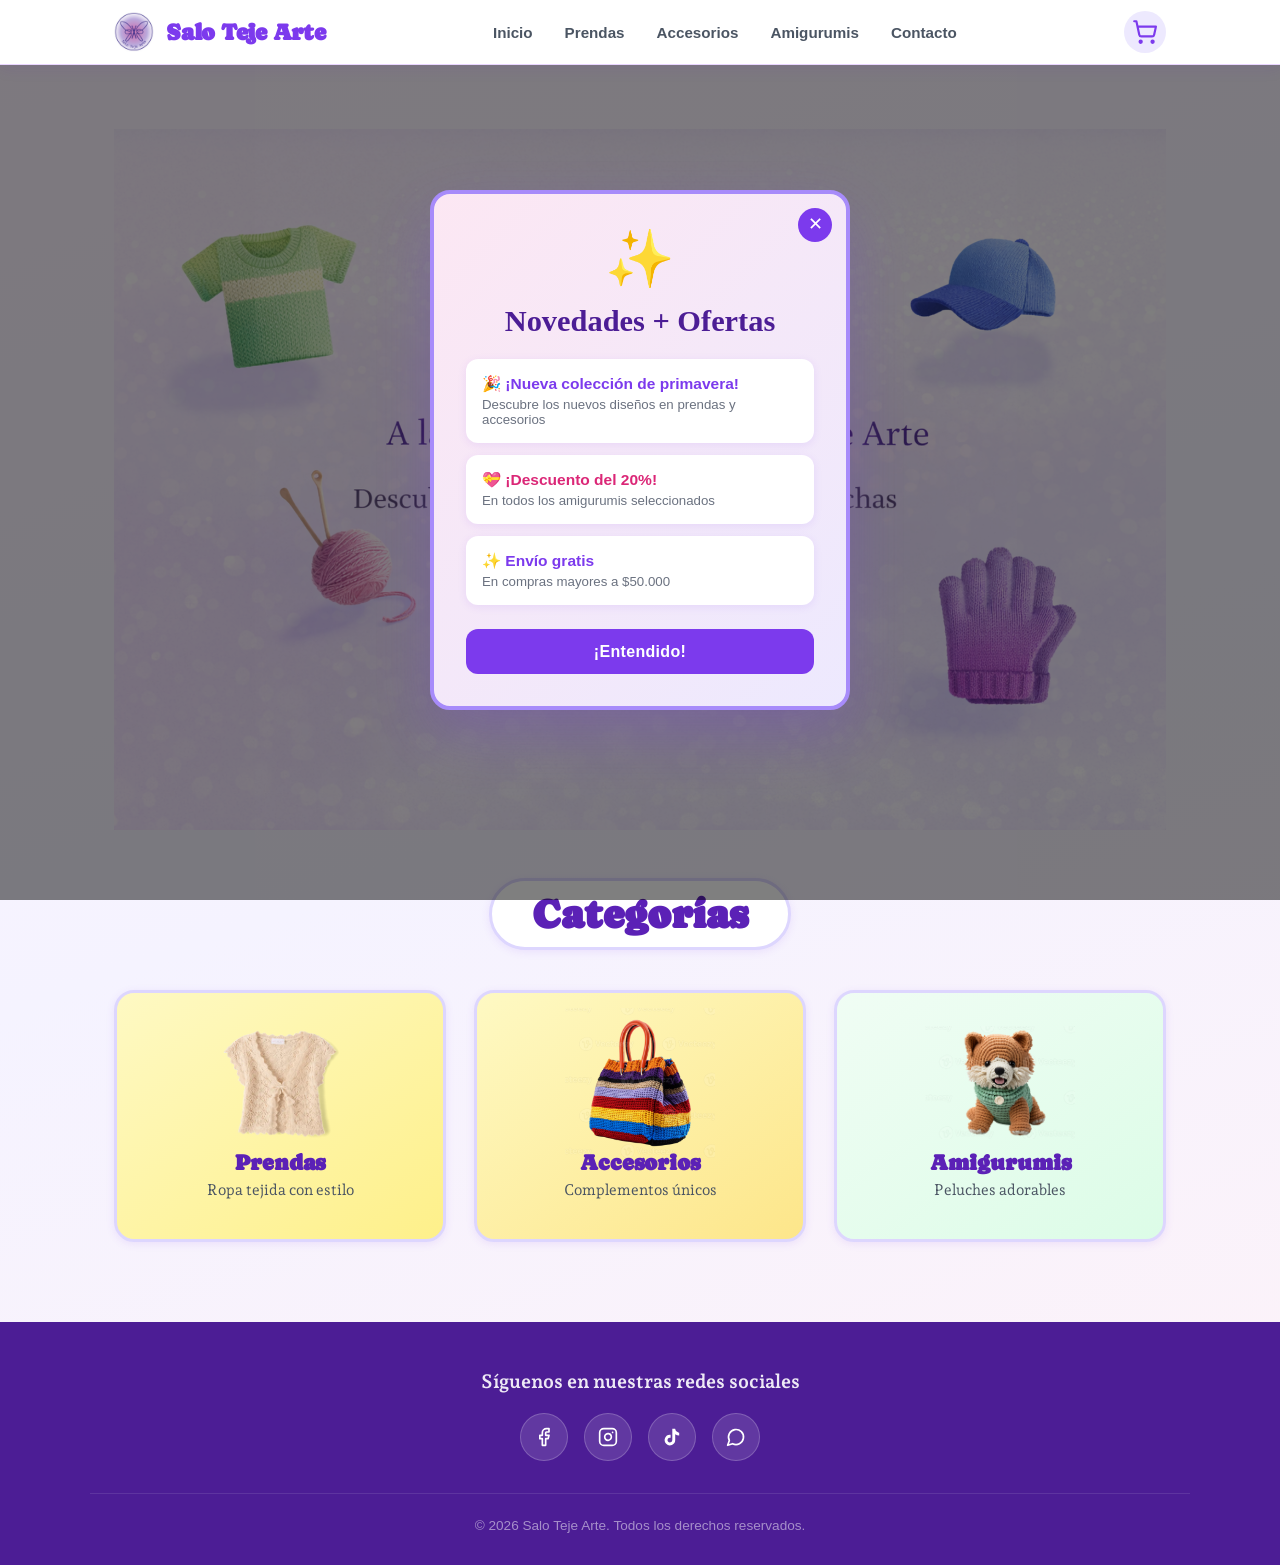
==== index/index.html @ b2840f21 "Add files via upload" ====
<!DOCTYPE html>
<html lang="es">
<head>
  <meta charset="UTF-8" />
  <meta name="viewport" content="width=device-width, initial-scale=1.0" />
  <title>Salo Teje Arte</title>
<link rel="preconnect" href="https://fonts.googleapis.com">
<link rel="preconnect" href="https://fonts.gstatic.com" crossorigin>
<link href="https://fonts.googleapis.com/css2?family=Andada+Pro:ital,wght@0,400..840;1,400..840&family=Caprasimo&display=swap" rel="stylesheet">
  <link rel="stylesheet" href="styles.css" />
  <link rel="icon" type="image/x-icon" href="favicon.ico">
  <link rel="icon" type="image/png" sizes="32x32" href="favicon-32x32.png">
  <link rel="apple-touch-icon" sizes="180x180" href="apple-touch-icon.png">
  <link rel="manifest" href="site.webmanifest">
  <meta name="theme-color" content="#e8541a">
  </style>
</head>
<body>
   <!-- Popup -->
  <div class="overlay" id="overlay">
    <div class="modal" role="dialog" aria-modal="true" aria-labelledby="modalTitle">

      <button class="close-btn" id="closeBtn" aria-label="Cerrar">✕</button>

      <div class="modal-body">
        <span class="sparkle-icon">✨</span>
        <h3 class="modal-title" id="modalTitle">Novedades + Ofertas</h3>

        <div class="cards">
          <div class="card">
            <p class="card-title purple">🎉 ¡Nueva colección de primavera!</p>
            <p class="card-desc">Descubre los nuevos diseños en prendas y accesorios</p>
          </div>
          <div class="card">
            <p class="card-title pink">💝 ¡Descuento del 20%!</p>
            <p class="card-desc">En todos los amigurumis seleccionados</p>
          </div>
          <div class="card">
            <p class="card-title purple">✨ Envío gratis</p>
            <p class="card-desc">En compras mayores a $50.000</p>
          </div>
        </div>

        <button class="cta-btn" id="ctaBtn">¡Entendido!</button>
      </div>
    </div>
  </div>

  <script>
    document.addEventListener('DOMContentLoaded', () => {
  const overlay  = document.getElementById('overlay');
  const closeBtn = document.getElementById('closeBtn');
  const ctaBtn   = document.getElementById('ctaBtn');

  function openPopup()  { overlay.classList.add('active'); }
  function closePopup() { overlay.classList.remove('active'); }

  closeBtn.addEventListener('click', closePopup);
  ctaBtn.addEventListener('click', closePopup);

  overlay.addEventListener('click', (e) => {
    if (e.target === overlay) closePopup();
  });

  document.addEventListener('keydown', (e) => {
    if (e.key === 'Escape') closePopup();
  });

  setTimeout(openPopup, 400);
});
  </script>

  <!-- ═══ HEADER ═══ -->
  <header>
    <div class="header-inner">
      <a href="#" class="logo">
        <div class="logo">
       
                <img src="images/logo.png" alt="Logo" class="logo-img">
          </svg>
        </div>
        <span class="logo-name">Salo Teje Arte</span>
      </a>

      <nav id="main-nav">
        <a href="index.html">Inicio</a>
        <a href="prendas.html">Prendas</a>
        <a href="accesorios.html">Accesorios</a>
        <a href="amigurumis.html">Amigurumis</a>
        <a href="contacto.html">Contacto</a>
      </nav>

      <div style="display:flex;align-items:center;gap:.75rem;">
        <button class="btn-cart" title="Carrito">
          <svg width="20" height="20" viewBox="0 0 24 24" fill="none" stroke="currentColor" stroke-width="2" stroke-linecap="round" stroke-linejoin="round">
            <circle cx="8" cy="21" r="1"/><circle cx="19" cy="21" r="1"/>
            <path d="M2.05 2.05h2l2.66 12.42a2 2 0 0 0 2 1.58h9.78a2 2 0 0 0 1.95-1.57l1.65-7.43H5.12"/>
          </svg>
        </button>
        <button class="hamburger" onclick="toggleMenu()" aria-label="Menú">
          <span></span><span></span><span></span>
        </button>
      </div>
    </div>
  </header>

  <!-- ═══ HERO ═══ -->
  <main>
<section class="hero">
  <img src="images/banner1.png" alt="Bienvenidos Salo Teje Arte" class="hero-img">
</section>

    <!-- ═══ CATEGORÍAS ═══ -->
    <section class="section-cats" id="categorias">
      <div class="section-title">
        <h2>Categorías</h2>
      </div>
      <div class="cats-grid">
        <a href="#" class="cat-card">
          <div class="cat-icon">
            <img src="images/blusa.png" alt="Camisas" class="cat-image">
          </div>
          <h3>Prendas</h3>
          <p>Ropa tejida con estilo</p>
        </a>
        <a href="#" class="cat-card">
          <div class="cat-icon">
            <img src="images/bolso.png" alt="Bolsos" class="cat-image">
          </div>
          <h3>Accesorios</h3>
          <p>Complementos únicos</p>
        </a>
        <a href="#" class="cat-card">
          <div class="cat-icon">
            <img src="images/amigurumi.png" alt="Amigurumis" class="cat-image">
          </div>
          <h3>Amigurumis</h3>
          <p>Peluches adorables</p>
        </a>
      </div>
    </section>

  
  </main>
  

  <!-- ═══ FOOTER ═══ -->
  <footer id="contacto">
    <div class="footer-inner">
      <h3>Síguenos en nuestras redes sociales</h3>
      <div class="social-links">
        <!-- Facebook -->
        <a href="https://facebook.com" target="_blank" rel="noopener" title="Facebook">
          <svg width="20" height="20" viewBox="0 0 24 24" fill="none" stroke="currentColor" stroke-width="2" stroke-linecap="round" stroke-linejoin="round">
            <path d="M18 2h-3a5 5 0 0 0-5 5v3H7v4h3v8h4v-8h3l1-4h-4V7a1 1 0 0 1 1-1h3z"/>
          </svg>
        </a>
        <!-- Instagram -->
        <a href="https://instagram.com" target="_blank" rel="noopener" title="Instagram">
          <svg width="20" height="20" viewBox="0 0 24 24" fill="none" stroke="currentColor" stroke-width="2" stroke-linecap="round" stroke-linejoin="round">
            <rect width="20" height="20" x="2" y="2" rx="5" ry="5"/>
            <path d="M16 11.37A4 4 0 1 1 12.63 8 4 4 0 0 1 16 11.37z"/>
            <line x1="17.5" x2="17.51" y1="6.5" y2="6.5"/>
          </svg>
        </a>
        <!-- TikTok -->
        <a href="https://tiktok.com" target="_blank" rel="noopener" title="TikTok">
          <svg width="20" height="20" viewBox="0 0 24 24" fill="currentColor">
            <path d="M19.59 6.69a4.83 4.83 0 0 1-3.77-4.25V2h-3.45v13.67a2.89 2.89 0 0 1-5.2 1.74 2.89 2.89 0 0 1 2.31-4.64 2.93 2.93 0 0 1 .88.13V9.4a6.84 6.84 0 0 0-1-.05A6.33 6.33 0 0 0 5 20.1a6.34 6.34 0 0 0 10.86-4.43v-7a8.16 8.16 0 0 0 4.77 1.52v-3.4a4.85 4.85 0 0 1-1-.1z"/>
          </svg>
        </a>
        <!-- WhatsApp -->
        <a href="https://wa.me/" target="_blank" rel="noopener" title="WhatsApp">
          <svg width="20" height="20" viewBox="0 0 24 24" fill="none" stroke="currentColor" stroke-width="2" stroke-linecap="round" stroke-linejoin="round">
            <path d="M7.9 20A9 9 0 1 0 4 16.1L2 22Z"/>
          </svg>
        </a>
      </div>
      <p class="footer-copy">© 2026 Salo Teje Arte. Todos los derechos reservados.</p>
    </div>
  </footer>

  <script>
    function toggleMenu() {
      const nav = document.getElementById('main-nav');
      nav.classList.toggle('open');
    }
  </script>
</body>
</html>
---- index/styles.css ----
<style>
   *, *::before, *::after { box-sizing: border-box; margin: 0; padding: 0; }

   .hero {
  width: 100%;
  height: auto;
  overflow: hidden;
}

.hero-img {
  width: 100%;
  height: auto;
  display: block;
}
   .product-img {
  position: relative;
  height: 180px;
  display: flex;
  align-items: center;
  justify-content: center;
  background: #f3eefe;
  border-radius: 12px 12px 0 0;
}

.product-image {
  max-width: 200px;
  max-height: 200px;
  object-fit: contain;
}

.discount-badge {
  position: absolute;
  top: 10px;
  right: 10px;
  background: #ff4d6d;
  color: white;
  padding: 4px 8px;
  border-radius: 10px;
  font-size: 12px;
}

.cat-icon {
  display: flex;
  align-items: center;
  justify-content: center;
  height: 100px;
}

.cat-image {
  max-width: 150px;
  max-height: 150px;
  object-fit: contain;
  transition: transform 0.3s ease;
}

.cat-card:hover .cat-image {
  transform: scale(1.1);
}

   .caprasimo-regular {
  font-family: "Caprasimo", serif;
  font-weight: 400;
  font-style: normal;
}

.andada-pro-regular {
  font-family: "Andada Pro", serif;
  font-optical-sizing: auto;
  font-weight: 400;
  font-style: normal;
}


   .logo-icon {
  display: flex;
  align-items: left;
  justify-content: left;
}

.logo-img {
  height: 40px;   /* Ajusta el tamaño */
  width: auto;
}
   .cart-item {
  display: flex;
  justify-content: space-between;
  align-items: center;
  background: #efeafe;
  padding: 12px;
  border-radius: 12px;
  margin-bottom: 12px;
}

.cart-item-left {
  display: flex;
  gap: 10px;
  align-items: center;
}

.cart-emoji {
  font-size: 22px;
}

.cart-name {
  font-weight: 600;
}

.cart-price {
  color: #7c3aed;
  font-size: 14px;
}

.cart-qty {
  display: flex;
  align-items: center;
  gap: 8px;
}

.cart-qty button {
  width: 26px;
  height: 26px;
  border-radius: 50%;
  border: 2px solid #7c3aed;
  background: transparent;
  color: #7c3aed;
  font-weight: bold;
  cursor: pointer;
}

    :root {
      --purple:     #7c3aed;
      --purple-dark:#5b21b6;
      --purple-light:#ede9fe;
      --pink:       #db2777;
      --pink-light: #fce7f3;
      --bg:         #faf5ff;
      --card-bg:    #ffffff;
      --text:       #1e1b4b;
      --text-sec:   #6b7280;
      --border:     #e9d5ff;
      --gradient:   linear-gradient(135deg,#fce7f3 0%,#ede9fe 60%,#ddd6fe 100%);
    }
    *, *::before, *::after { box-sizing: border-box; margin:0; padding:0; }

    body {
      font-family: 'Nunito', sans-serif;
      background: var(--bg);
      color: var(--text);
      min-height: 100vh;
    }

    /* ─── HEADER ─── */
    header {
      background: #fff;
      border-bottom: 1px solid var(--border);
      position: sticky; top:0; z-index: 100;
    }
    .header-inner {
      max-width: 1280px;
      margin: 0 auto;
      padding: 0 2rem;
      height: 64px;
      display: flex;
      align-items: center;
      justify-content: space-between;
    }

    /* Logo */
    .logo { display:flex; align-items:center; gap:.6rem; text-decoration:none; }
    .logo-icon {
      width: 42px; height: 42px;
      background: linear-gradient(135deg, var(--purple), var(--pink));
      border-radius: 50%;
      display: flex; align-items:center; justify-content:center;
    }
    .logo-icon svg { width:24px; height:24px; }
    .logo-name {
      font-family:'Caprasimo', serif;
      font-size:1.2rem; font-weight:700;
      color: var(--purple);
    }

    /* Nav */
    nav { display:flex; gap:2rem; }
    nav a {
      text-decoration:none;
      font-weight:600;
      color: var(--text-sec);
      font-size:.95rem;
      transition: color .2s;
    }
    nav a:hover, nav a.active { color: var(--purple); }

    /* Cart button */
    .btn-cart {
      position: relative;
      background: none; border: none; cursor: pointer;
      color: var(--purple);
      padding: .4rem;
      transition: transform .15s;
    }
    .btn-cart:hover { transform: scale(1.1); }
    .btn-cart svg { width:26px; height:26px; display:block; }

    .cart-badge {
      position: absolute;
      top: -4px; right: -4px;
      background: var(--pink);
      color: #fff;
      font-size: .65rem;
      font-weight: 700;
      width: 18px; height: 18px;
      border-radius: 50%;
      display: flex; align-items:center; justify-content:center;
      opacity: 0;
      transform: scale(0);
      transition: opacity .2s, transform .25s cubic-bezier(.34,1.56,.64,1);
    }
    .cart-badge.show { opacity:1; transform: scale(1); }

    /* Hamburger */
    .hamburger {
      display:none; background:none; border:none; cursor:pointer;
      flex-direction:column; gap:5px; padding:.3rem;
    }
    .hamburger span {
      display:block; width:22px; height:2px;
      background: var(--purple); border-radius:2px;
      transition: .3s;
    }

    /* ─── HERO SECTION ─── */
    .page-hero {
      text-align: center;
      padding: 3rem 2rem 2rem;
    }
    .page-hero h1 {
      font-family: 'Caprasimo', serif;
      font-size: 2.8rem;
      color: var(--purple);
      margin-bottom: .5rem;
    }
    .page-hero p { color: var(--text-sec); font-size:1rem; font-family: "Andada Pro", serif; }

    /* ─── SECTION ─── */
    .section {
      max-width: 1280px;
      margin: 0 auto;
      padding: 0 2rem 3rem;
    }

    .section-label {
      display: flex;
      align-items: center;
      gap: .5rem;
      color: var(--pink);
      font-weight: 700;
      font-size: 1.15rem;
      margin-bottom: 1.5rem;
    }
    .section-label svg { width:20px; height:20px; }

    /* ─── PRODUCT GRID ─── */
    .products-grid {
      display: grid;
      grid-template-columns: repeat(auto-fill, minmax(240px, 1fr));
      gap: 1.5rem;
    }

    /* ─── PRODUCT CARD ─── */
    .product-card {
      background: var(--card-bg);
      border: 1.5px solid var(--border);
      border-radius: 18px;
      overflow: hidden;
      position: relative;
      box-shadow: 0 2px 12px rgba(124,58,237,.07);
      transition: transform .25s, box-shadow .25s;
    }
    .product-card:hover {
      transform: translateY(-4px);
      box-shadow: 0 12px 30px rgba(124,58,237,.15);
    }

    /* Discount badge */
    .badge {
      position: absolute;
      top: 14px; right: 14px;
      background: var(--pink);
      color: #fff;
      font-size: .75rem;
      font-weight: 700;
      padding: .25rem .5rem;
      border-radius: 20px;
      z-index: 2;
    }

    /* Thumbnail */
    .card-thumb {
      background: var(--gradient);
      height: 160px;
      display: flex;
      align-items: center;
      justify-content: center;
      font-size: 4rem;
      position: relative;
    }

    /* Info */
    .card-info { padding: 1rem 1.1rem 1.2rem; }
    .card-name {
      font-weight: 700;
      font-size: 1rem;
      color: var(--text);
      margin-bottom: .5rem;
    }
    .card-prices {
      display: flex;
      align-items: center;
      gap: .6rem;
      margin-bottom: .9rem;
    }
    .price-new {
      color: var(--purple);
      font-weight: 700;
      font-size: 1.05rem;
    }
    .price-old {
      color: var(--text-sec);
      font-size: .88rem;
      text-decoration: line-through;
    }

    /* Add to cart btn */
    .btn-add {
      width: 100%;
      background: var(--purple);
      color: #fff;
      border: none;
      border-radius: 10px;
      padding: .7rem 1rem;
      font-family: 'Nunito', sans-serif;
      font-weight: 700;
      font-size: .9rem;
      cursor: pointer;
      display: flex;
      align-items: center;
      justify-content: center;
      gap: .5rem;
      transition: background .2s, transform .1s;
    }
    .btn-add:hover  { background: var(--purple-dark); }
    .btn-add:active { transform: scale(.97); }
    .btn-add svg { width:16px; height:16px; }

    /* ─── CART DRAWER ─── */
    .cart-overlay {
      position: fixed; inset: 0;
      background: rgba(0,0,0,.35);
      z-index: 200;
      opacity: 0; pointer-events: none;
      transition: opacity .25s;
    }
    .cart-overlay.open { opacity:1; pointer-events:all; }

    .cart-drawer {
      position: fixed;
      top: 0; right: 0;
      width: min(380px, 100vw);
      height: 100%;
      background: #fff;
      z-index: 201;
      display: flex;
      flex-direction: column;
      transform: translateX(100%);
      transition: transform .3s cubic-bezier(.4,0,.2,1);
      box-shadow: -8px 0 40px rgba(124,58,237,.15);
    }
    .cart-drawer.open { transform: translateX(0); }

    .drawer-header {
      padding: 1.2rem 1.5rem;
      border-bottom: 1px solid var(--border);
      display: flex;
      align-items: center;
      justify-content: space-between;
    }
    .drawer-header h3 {
      font-family: 'Playfair Display', serif;
      font-size: 1.3rem;
      color: var(--purple);
    }
    .btn-close {
      background: none; border: none; cursor: pointer;
      color: var(--text-sec); font-size: 1.5rem; line-height:1;
      padding: .2rem;
      transition: color .2s, transform .15s;
    }
    .btn-close:hover { color: var(--purple); transform: rotate(90deg); }

    .drawer-items {
      flex: 1;
      overflow-y: auto;
      padding: 1rem 1.5rem;
      display: flex;
      flex-direction: column;
      gap: .75rem;
    }

    .cart-empty {
      text-align:center;
      color: var(--text-sec);
      margin-top: 3rem;
      font-size:.95rem;
    }
    .cart-empty span { font-size:2.5rem; display:block; margin-bottom:.5rem; }

    .cart-item {
      display: flex;
      align-items: center;
      gap: .75rem;
      background: var(--purple-light);
      border-radius: 12px;
      padding: .75rem;
      animation: slideIn .25s ease;
    }
    @keyframes slideIn {
      from { opacity:0; transform:translateX(20px); }
      to   { opacity:1; transform:translateX(0); }
    }

    .ci-emoji { font-size: 2rem; width:44px; text-align:center; flex-shrink:0; }
    .ci-info  { flex:1; min-width:0; }
    .ci-name  { font-weight:700; font-size:.9rem; color:var(--text); }
    .ci-price { font-size:.85rem; color:var(--purple); font-weight:600; }

    .ci-qty {
      display:flex; align-items:center; gap:.4rem;
    }
    .ci-qty button {
      width:24px; height:24px;
      border-radius:50%; border: 1.5px solid var(--purple);
      background:none; cursor:pointer; color:var(--purple);
      font-size:1rem; font-weight:700; line-height:1;
      display:flex; align-items:center; justify-content:center;
      transition: background .15s, color .15s;
    }
    .ci-qty button:hover { background:var(--purple); color:#fff; }
    .ci-qty span { font-weight:700; font-size:.9rem; min-width:18px; text-align:center; }

    .drawer-footer {
      border-top: 1px solid var(--border);
      padding: 1.2rem 1.5rem;
    }
    .drawer-total {
      display:flex; justify-content:space-between; align-items:center;
      margin-bottom: 1rem;
    }
    .drawer-total span { font-weight:700; font-size:1rem; }
    .drawer-total .total-val { color: var(--purple); font-size:1.2rem; }

    .btn-checkout {
      width:100%;
      background: linear-gradient(135deg, var(--purple), var(--pink));
      color:#fff; border:none; border-radius:12px;
      padding:.85rem; font-family:'Nunito',sans-serif;
      font-weight:700; font-size:1rem; cursor:pointer;
      transition: opacity .2s, transform .1s;
    }
    .btn-checkout:hover  { opacity:.9; }
    .btn-checkout:active { transform: scale(.98); }

    /* Toast */
    .toast {
      position: fixed;
      bottom: 24px; left: 50%; transform: translateX(-50%) translateY(20px);
      background: var(--purple);
      color:#fff; padding: .6rem 1.4rem;
      border-radius: 30px;
      font-weight: 600; font-size: .9rem;
      opacity: 0; pointer-events:none;
      transition: opacity .3s, transform .3s;
      z-index: 300;
      white-space: nowrap;
    }
    .toast.show {
      opacity:1;
      transform: translateX(-50%) translateY(0);
    }

    /* ─── SECTION DIVIDER ─── */
    .section-divider {
      max-width: 1280px;
      margin: 0 auto 2.5rem;
      padding: 0 2rem;
      display: flex;
      align-items: center;
      gap: 1rem;
    }
    .section-divider::before,
    .section-divider::after {
      content:''; flex:1;
      height: 1.5px;
      background: linear-gradient(90deg, transparent, var(--border), transparent);
    }
    .section-divider span {
      font-family:'Playfair Display', serif;
      font-size: 1.5rem;
      font-weight: 700;
      color: var(--purple);
      white-space: nowrap;
    }

    /* ─── ALL PRODUCTS SECTION ─── */
    .all-section {
      max-width: 1280px;
      margin: 0 auto;
      padding: 0 2rem 4rem;
    }

    .all-section-header {
      display: flex;
      align-items: center;
      justify-content: space-between;
      margin-bottom: 1.5rem;
      flex-wrap: wrap;
      gap: 1rem;
    }

    .all-section-title {
      display: flex;
      align-items: center;
      gap: .5rem;
      font-weight: 700;
      font-size: 1.15rem;
      color: var(--purple);
    }
    .all-section-title svg { width:20px; height:20px; }

    .filter-tabs { display:flex; gap:.5rem; flex-wrap:wrap; }
    .filter-tab {
      background: none;
      border: 1.5px solid var(--border);
      border-radius: 20px;
      padding: .35rem .9rem;
      font-family: 'Nunito', sans-serif;
      font-size: .85rem; font-weight: 600;
      color: var(--text-sec);
      cursor: pointer;
      transition: all .2s;
    }
    .filter-tab:hover { border-color: var(--purple); color: var(--purple); }
    .filter-tab.active { background: var(--purple); border-color: var(--purple); color: #fff; }

    .all-products-grid {
      display: grid;
      grid-template-columns: repeat(auto-fill, minmax(220px, 1fr));
      gap: 1.25rem;
    }
    .product-card.no-discount .badge { display:none; }

    @media (max-width: 640px) {
      nav { display:none; }
      nav.open { display:flex; flex-direction:column; position:absolute; top:64px; left:0; right:0; background:#fff; padding:1rem 2rem; border-bottom:1px solid var(--border); gap:.75rem; z-index:99; }
      .hamburger { display:flex; }
      .page-hero h1 { font-size:2rem; }
      .all-section-header { flex-direction:column; align-items:flex-start; }
    }
  
    /* Overlay */
    .overlay {
      position: fixed;
      inset: 0;
      background: rgba(0,0,0,0.5);
      display: flex;
      align-items: center;
      justify-content: center;
      z-index: 50;
      padding: 1rem;
      opacity: 0;
      pointer-events: none;
      transition: opacity 0.25s ease;
    }
    .overlay.active {
      opacity: 1;
      pointer-events: all;
    }

    /* Modal */
    .modal {
      background: linear-gradient(135deg, #fce7f3 0%, #ede9fe 100%);
      border-radius: 20px;
      padding: 2rem;
      max-width: 420px;
      width: 100%;
      box-shadow: 0 25px 60px rgba(124,58,237,0.25);
      border: 4px solid #a78bfa;
      position: relative;
      transform: scale(0.92) translateY(20px);
      transition: transform 0.3s cubic-bezier(0.34,1.56,0.64,1), opacity 0.25s ease;
      opacity: 0;
    }
    .overlay.active .modal {
      transform: scale(1) translateY(0);
      opacity: 1;
    }

    /* Close button */
    .close-btn {
      position: absolute;
      top: 14px;
      right: 14px;
      width: 34px;
      height: 34px;
      background: #7c3aed;
      border: none;
      border-radius: 50%;
      color: #fff;
      font-size: 1.1rem;
      cursor: pointer;
      display: flex;
      align-items: center;
      justify-content: center;
      transition: background 0.2s, transform 0.15s;
      line-height: 1;
    }
    .close-btn:hover { background: #6d28d9; transform: rotate(90deg); }

    /* Content */
    .modal-body { text-align: center; }

    .sparkle-icon {
      font-size: 3.5rem;
      margin-bottom: 0.75rem;
      display: block;
      animation: float 3s ease-in-out infinite;
    }
    @keyframes float {
      0%, 100% { transform: translateY(0); }
      50% { transform: translateY(-8px); }
    }

    .modal-title {
      font-family: 'Playfair Display', serif;
      font-size: 1.9rem;
      color: #4c1d95;
      margin-bottom: 1.25rem;
    }

    .cards { display: flex; flex-direction: column; gap: 0.75rem; text-align: left; }

    .card {
      background: #fff;
      border-radius: 12px;
      padding: 1rem;
      box-shadow: 0 2px 8px rgba(124,58,237,0.1);
      opacity: 0;
      transform: translateX(-16px);
      transition: opacity 0.4s ease, transform 0.4s ease;
    }
    .overlay.active .card:nth-child(1) { opacity: 1; transform: translateX(0); transition-delay: 0.15s; }
    .overlay.active .card:nth-child(2) { opacity: 1; transform: translateX(0); transition-delay: 0.27s; }
    .overlay.active .card:nth-child(3) { opacity: 1; transform: translateX(0); transition-delay: 0.39s; }

    .card-title { font-weight: 700; font-size: 0.97rem; margin-bottom: 4px; }
    .card-title.purple { color: #7c3aed; }
    .card-title.pink   { color: #db2777; }
    .card-desc { font-size: 0.83rem; color: #6b7280; }

    /* CTA */
    .cta-btn {
      margin-top: 1.5rem;
      width: 100%;
      background: #7c3aed;
      color: #fff;
      border: none;
      padding: 0.85rem;
      border-radius: 12px;
      font-family: 'Nunito', sans-serif;
      font-size: 1rem;
      font-weight: 700;
      cursor: pointer;
      letter-spacing: 0.02em;
      transition: background 0.2s, transform 0.1s;
    }
    .cta-btn:hover  { background: #6d28d9; }
    .cta-btn:active { transform: scale(0.97); }

    :root {
      --purple-deep: #5b21b6;
      --purple-main: #7c3aed;
      --purple-soft: #a78bfa;
      --purple-pale: #ede9fe;
      --purple-nav:  #4c1d95;
      --pink-light:  #fdf2f8;
      --yellow-card: #fefce8;
      --lime-card:   #f7fee7;
      --text-dark:   #1e1b4b;
      --text-mid:    #4b5563;
      --text-light:  #9ca3af;
      --white:       #ffffff;
      --shadow-sm:   0 2px 8px rgba(124,58,237,.10);
      --shadow-md:   0 6px 24px rgba(124,58,237,.15);
      --shadow-lg:   0 12px 40px rgba(124,58,237,.20);
      --radius-lg:   1.25rem;
      --radius-xl:   2rem;
    }

    html { scroll-behavior: smooth; }

    body {
      font-family: 'Nunito', sans-serif;
      background: linear-gradient(160deg, #fdf4ff 0%, #f5f3ff 50%, #fdf2f8 100%);
      color: var(--text-dark);
      min-height: 100vh;
    }

    /* ── HEADER ── */
    header {
      background: var(--white);
      box-shadow: 0 2px 16px rgba(91,33,182,.10);
      position: sticky;
      top: 0;
      z-index: 100;
    }

    .header-inner {
      max-width: 1100px;
      margin: auto;
      padding: .9rem 1.5rem;
      display: flex;
      align-items: center;
      justify-content: space-between;
      gap: 1rem;
    }

    .logo {
      display: flex;
      align-items: center;
      gap: .75rem;
      text-decoration: none;
    }

    .logo-icon {
      width: 48px; height: 48px;
      border-radius: 50%;
      background: linear-gradient(135deg, var(--purple-soft), #f472b6);
      display: flex; align-items: center; justify-content: center;
      flex-shrink: 0;
      box-shadow: 0 4px 12px rgba(167,139,250,.4);
    }

    .logo-icon svg { width: 30px; height: 30px; }

    .logo-name {
      font-family: 'Caprasimo', serif;
      font-size: 1.45rem;
      font-weight: 700;
      color: var(--purple-main);
      letter-spacing: -.01em;
    }

    nav { display: flex; align-items: center; gap: 2rem; }

    nav a {
      text-decoration: none;
      color: var(--text-mid);
      font-weight: 600;
      font-size: .95rem;
      transition: color .2s;
      position: relative;
    }

    nav a::after {
      content: '';
      position: absolute; bottom: -3px; left: 0;
      width: 0; height: 2px;
      background: var(--purple-main);
      border-radius: 2px;
      transition: width .25s;
    }

    nav a:hover { color: var(--purple-main); }
    nav a:hover::after { width: 100%; }

    .btn-cart {
      background: var(--purple-pale);
      border: none;
      border-radius: 50%;
      width: 42px; height: 42px;
      display: flex; align-items: center; justify-content: center;
      cursor: pointer;
      transition: background .2s, transform .2s;
      flex-shrink: 0;
    }

    .btn-cart:hover { background: var(--purple-soft); transform: scale(1.08); }
    .btn-cart svg { color: var(--purple-main); }

    /* hamburger */
    .hamburger {
      display: none;
      flex-direction: column; gap: 5px;
      cursor: pointer; background: none; border: none; padding: 4px;
    }

    .hamburger span {
      display: block; width: 24px; height: 2px;
      background: var(--purple-main); border-radius: 2px;
      transition: all .3s;
    }

    /* ── HERO ── */
    .hero {
      max-width: 1100px;
      margin: 4rem auto 3rem;
      padding: 0 1.5rem;
      text-align: center;
    }

    .hero-card {
      background: var(--white);
      border: 3px solid var(--purple-pale);
      border-radius: var(--radius-xl);
      padding: 4rem 3rem;
      box-shadow: var(--shadow-lg);
      position: relative;
      overflow: hidden;
      animation: fadeUp .7s ease both;
    }

    .hero-card::before {
      content: '';
      position: absolute; top: -60px; right: -60px;
      width: 200px; height: 200px;
      background: radial-gradient(circle, #f3e8ff 0%, transparent 70%);
      border-radius: 50%;
      pointer-events: none;
    }

    .hero-card::after {
      content: '';
      position: absolute; bottom: -40px; left: -40px;
      width: 160px; height: 160px;
      background: radial-gradient(circle, #fce7f3 0%, transparent 70%);
      border-radius: 50%;
      pointer-events: none;
    }

    .hero h1 {
      font-family: 'Caprasimo', serif;
      font-size: clamp(2.5rem, 6vw, 3.75rem);
      color: var(--purple-main);
      line-height: 1.1;
      margin-bottom: 1rem;
    }

    .hero p {
      font-family: "Andada Pro", serif;
      font-size: 1.15rem;
      color: var(--text-mid);
      max-width: 520px;
      margin: 0 auto;
    }

    .hero p span {
      color: var(--purple-main);
      font-weight: 700;
    }

    .hero-sub {
      margin-top: .75rem;
      font-size: 1rem !important;
      color: var(--text-light) !important;
    }

    /* ── CATEGORIES ── */
    .section-cats {
      max-width: 1100px;
      margin: 0 auto 5rem;
      padding: 0 1.5rem;
    }

    .section-title {
      text-align: center;
      margin-bottom: 2.5rem;
    }

    .section-title h2 {
      font-family: 'Caprasimo', serif;
      font-size: clamp(1.75rem, 4vw, 2.5rem);
      color: var(--purple-deep);
      display: inline-block;
      background: var(--white);
      padding: .6rem 2.5rem;
      border-radius: 999px;
      border: 3px solid #ddd6fe;
      box-shadow: var(--shadow-sm);
    }

    .cats-grid {
      display: grid;
      grid-template-columns: repeat(3, 1fr);
      gap: 1.75rem;
    }

    .cat-card {
      text-decoration: none;
      border-radius: var(--radius-lg);
      padding: 2.5rem 1.5rem;
      border: 3px solid #ddd6fe;
      box-shadow: var(--shadow-sm);
      text-align: center;
      transition: transform .25s, box-shadow .25s;
      animation: fadeUp .7s ease both;
    }

    .cat-card:nth-child(1) { background: linear-gradient(145deg, #fef9c3, #fef08a); animation-delay: .1s; }
    .cat-card:nth-child(2) { background: linear-gradient(145deg, #fef9c3, #fde68a); animation-delay: .2s; }
    .cat-card:nth-child(3) { background: linear-gradient(145deg, #f0fdf4, #dcfce7); animation-delay: .3s; }

    .cat-card:hover {
      transform: translateY(-6px) scale(1.02);
      box-shadow: var(--shadow-lg);
    }

    .cat-icon { font-size: 3.5rem; margin-bottom: 1rem; line-height: 1; }

    .cat-card h3 {
      font-family: 'Caprasimo', serif;
      font-size: 1.4rem;
      color: var(--purple-deep);
      margin-bottom: .4rem;
    }

    .cat-card p { color: var(--text-mid); font-size: .95rem; font-family: "Andada Pro", serif; }

    /* ── BANNER DESCUENTO ── */
    .banner-discount {
      max-width: 1100px;
      margin: 0 auto 4rem;
      padding: 0 1.5rem;
    }

    .banner-inner {
      background: linear-gradient(135deg, var(--purple-main), #9333ea, #ec4899);
      border-radius: var(--radius-lg);
      padding: 2.5rem 3rem;
      color: var(--white);
      display: flex;
      align-items: center;
      justify-content: space-between;
      gap: 2rem;
      flex-wrap: wrap;
      box-shadow: var(--shadow-lg);
      position: relative;
      overflow: hidden;
    }

    .banner-inner::before {
      content: '✂️';
      position: absolute; right: 2rem; top: 50%;
      transform: translateY(-50%);
      font-size: 5rem; opacity: .12;
      pointer-events: none;
    }

    .banner-text h3 {
      font-family: 'Playfair Display', serif;
      font-size: 1.6rem;
      margin-bottom: .4rem;
    }

    .banner-text p { opacity: .9; font-size: 1rem; }

    .banner-badge {
      background: rgba(255,255,255,.2);
      border: 2px solid rgba(255,255,255,.4);
      border-radius: var(--radius-lg);
      padding: 1rem 2rem;
      text-align: center;
      backdrop-filter: blur(8px);
      flex-shrink: 0;
    }

    .banner-badge .pct {
      font-family: 'Playfair Display', serif;
      font-size: 2.5rem;
      font-weight: 700;
      display: block;
      line-height: 1;
    }

    .banner-badge span:last-child { font-size: .85rem; opacity: .85; }

    /* ── FOOTER ── */
    footer {
      background: var(--purple-nav);
      color: var(--white);
      padding: 3rem 1.5rem 2rem;
    }

    .footer-inner {
      max-width: 1100px;
      margin: auto;
      text-align: center;
    }

    .footer-inner h3 {
      font-family: 'Andada Pro', serif;
      font-size: 1.2rem;
      margin-bottom: 1.25rem;
      opacity: .9;
    }

    .social-links {
      display: flex;
      justify-content: center;
      gap: 1rem;
      margin-bottom: 2rem;
    }

    .social-links a {
      width: 48px; height: 48px;
      border-radius: 50%;
      background: rgba(255,255,255,.12);
      border: 1px solid rgba(255,255,255,.2);
      display: flex; align-items: center; justify-content: center;
      transition: background .2s, transform .2s;
      color: var(--white);
      text-decoration: none;
    }

    .social-links a:hover {
      background: rgba(255,255,255,.25);
      transform: translateY(-3px);
    }

    .footer-copy {
      font-size: .85rem;
      color: rgba(255,255,255,.5);
      border-top: 1px solid rgba(255,255,255,.1);
      padding-top: 1.5rem;
      margin-top: 1.5rem;
    }

    /* ── ANIMATIONS ── */
    @keyframes fadeUp {
      from { opacity: 0; transform: translateY(24px); }
      to   { opacity: 1; transform: translateY(0); }
    }

    /* ── RESPONSIVE ── */
    @media (max-width: 768px) {
      nav { display: none; }
      nav.open { display: flex; flex-direction: column; gap: 1.25rem; }

      .header-inner { flex-wrap: wrap; }
      .hamburger { display: flex; }

      .cats-grid { grid-template-columns: 1fr; }

      .hero-card { padding: 2.5rem 1.5rem; }

      .banner-inner { flex-direction: column; text-align: center; }
    }

    
    *, *::before, *::after { box-sizing: border-box; margin: 0; padding: 0; }

    :root {
      --purple-deep: #5b21b6;
      --purple-main: #7c3aed;
      --purple-soft: #a78bfa;
      --purple-pale: #ede9fe;
      --purple-nav:  #4c1d95;
      --pink-light:  #fdf2f8;
      --text-dark:   #1e1b4b;
      --text-mid:    #4b5563;
      --text-light:  #9ca3af;
      --white:       #ffffff;
      --shadow-sm:   0 2px 8px rgba(124,58,237,.10);
      --shadow-md:   0 6px 24px rgba(124,58,237,.15);
      --shadow-lg:   0 12px 40px rgba(124,58,237,.20);
      --radius-lg:   1.25rem;
    }

    html { scroll-behavior: smooth; }

    body {
      font-family: 'Nunito', sans-serif;
      background: linear-gradient(160deg, #fdf4ff 0%, #f5f3ff 50%, #fdf2f8 100%);
      color: var(--text-dark);
      min-height: 100vh;
    }

    /* ── HEADER ── */
    header {
      background: var(--white);
      box-shadow: 0 2px 16px rgba(91,33,182,.10);
      position: sticky; top: 0; z-index: 100;
    }
    .header-inner {
      max-width: 1100px; margin: auto;
      padding: .9rem 1.5rem;
      display: flex; align-items: center; justify-content: space-between; gap: 1rem;
    }
    .logo { display: flex; align-items: center; gap: .75rem; text-decoration: none; }
    .logo-icon {
      width: 48px; height: 48px; border-radius: 50%;
      background: linear-gradient(135deg, var(--purple-soft), #f472b6);
      display: flex; align-items: center; justify-content: center;
      flex-shrink: 0; box-shadow: 0 4px 12px rgba(167,139,250,.4);
    }
    .logo-icon svg { width: 30px; height: 30px; }
    .logo-name {
      font-family: 'Caprasimo', serif;
      font-size: 1.45rem; font-weight: 700;
      color: var(--purple-main); letter-spacing: -.01em;
    }
    nav { display: flex; align-items: center; gap: 2rem; }
    nav a {
      text-decoration: none; color: var(--text-mid);
      font-weight: 600; font-size: .95rem; transition: color .2s;
      position: relative;
    }
    nav a::after {
      content: ''; position: absolute; bottom: -3px; left: 0;
      width: 0; height: 2px; background: var(--purple-main);
      border-radius: 2px; transition: width .25s;
    }
    nav a:hover { color: var(--purple-main); }
    nav a:hover::after { width: 100%; }
    nav a.active { color: var(--purple-main); }
    nav a.active::after { width: 100%; }

    .btn-cart {
      background: var(--purple-pale); border: none; border-radius: 50%;
      width: 42px; height: 42px; display: flex; align-items: center;
      justify-content: center; cursor: pointer;
      transition: background .2s, transform .2s; flex-shrink: 0;
      position: relative;
    }
    .btn-cart:hover { background: var(--purple-soft); transform: scale(1.08); }
    .btn-cart svg { color: var(--purple-main); }
    .cart-badge {
      position: absolute; top: -4px; right: -4px;
      background: #ec4899; color: white; font-size: .65rem;
      font-weight: 700; width: 18px; height: 18px;
      border-radius: 50%; display: flex; align-items: center;
      justify-content: center; display: none;
    }
    .cart-badge.visible { display: flex; }

    .hamburger {
      display: none; flex-direction: column; gap: 5px;
      cursor: pointer; background: none; border: none; padding: 4px;
    }
    .hamburger span {
      display: block; width: 24px; height: 2px;
      background: var(--purple-main); border-radius: 2px; transition: all .3s;
    }

    /* ── BREADCRUMB ── */
    .breadcrumb {
      max-width: 1100px; margin: 1.5rem auto 0;
      padding: 0 1.5rem;
      display: flex; align-items: center; gap: .5rem;
      font-size: .875rem; color: var(--text-light);
    }
    .breadcrumb a { color: var(--purple-soft); text-decoration: none; transition: color .2s; }
    .breadcrumb a:hover { color: var(--purple-main); }
    .breadcrumb span { color: var(--text-mid); font-weight: 600; }

    /* ── PAGE HEADER ── */
    .page-header {
      max-width: 1100px; margin: 1.5rem auto 2.5rem;
      padding: 0 1.5rem; text-align: center;
    }
    .page-header h1 {
      font-family: 'Caprasimo', serif;
      font-size: clamp(2rem, 5vw, 3rem);
      color: var(--purple-deep); margin-bottom: .5rem;
    }
    .page-header p { color: var(--text-mid); font-size: 1.05rem; font-family: "Andada Pro", serif; }

    /* ── SECTION LABEL ── */
    .section-label {
      display: flex; align-items: center; gap: .5rem;
      margin-bottom: 1.5rem;
    }
    .section-label h2 {
      font-family: 'Andada Pro', serif;
      font-size: 1.75rem;
    }
    .section-label.descuento h2 { color: #db2777; }
    .section-label.todas h2 { color: var(--purple-main); }
    .section-label svg { flex-shrink: 0; }

    /* ── PRODUCTS ── */
    .products-wrap {
      max-width: 1100px; margin: 0 auto 4rem;
      padding: 0 1.5rem;
    }

    .products-grid {
      display: grid;
      grid-template-columns: repeat(3, 1fr);
      gap: 1.5rem;
    }

    .product-card {
      background: var(--white);
      border: 2px solid #ddd6fe;
      border-radius: var(--radius-lg);
      overflow: hidden;
      box-shadow: var(--shadow-sm);
      transition: transform .25s, box-shadow .25s;
      animation: fadeUp .55s ease both;
    }
    .product-card:hover { transform: translateY(-5px); box-shadow: var(--shadow-lg); }

    .product-img {
      background: linear-gradient(135deg, #f3e8ff, #fce7f3);
      padding: 2.5rem 1rem;
      display: flex; align-items: center; justify-content: center;
      position: relative; min-height: 160px;
    }
    .product-img span.emoji { font-size: 5rem; line-height: 1; }

    .discount-badge {
      position: absolute; top: .6rem; right: .6rem;
      background: #ec4899; color: white;
      font-size: .78rem; font-weight: 700;
      padding: .25rem .65rem; border-radius: 999px;
      box-shadow: 0 2px 6px rgba(236,72,153,.35);
    }

    .product-body { padding: 1.1rem 1.1rem 1.2rem; }
    .product-body h3 {
      font-size: 1.05rem; font-weight: 700;
      color: var(--text-dark); margin-bottom: .5rem; font-family: "Andada Pro", serif;
    }
    .price-row { display: flex; align-items: baseline; gap: .5rem; margin-bottom: .9rem; }
    .price-now {
      font-size: 1.3rem; font-weight: 700; color: var(--purple-main);
    }
    .price-old {
      font-size: .95rem; color: var(--text-light);
      text-decoration: line-through;
    }

    .btn-add {
      width: 100%;
      background: var(--purple-main);
      color: white; border: none;
      padding: .6rem 1rem;
      border-radius: .75rem;
      font-family: 'Nunito', sans-serif;
      font-size: .9rem; font-weight: 700;
      cursor: pointer;
      display: flex; align-items: center; justify-content: center; gap: .5rem;
      transition: background .2s, transform .15s;
    }
    .btn-add:hover { background: var(--purple-deep); transform: scale(1.02); }
    .btn-add:active { transform: scale(.98); }

    /* stagger */
    .product-card:nth-child(1) { animation-delay: .05s; }
    .product-card:nth-child(2) { animation-delay: .10s; }
    .product-card:nth-child(3) { animation-delay: .15s; }
    .product-card:nth-child(4) { animation-delay: .20s; }
    .product-card:nth-child(5) { animation-delay: .25s; }
    .product-card:nth-child(6) { animation-delay: .30s; }

    /* divider */
    .section-divider { margin: 2.5rem 0 2rem; border: none; border-top: 2px dashed #ddd6fe; }

    /* ── FOOTER ── */
    footer { background: var(--purple-nav); color: white; padding: 3rem 1.5rem 2rem; }
    .footer-inner { max-width: 1100px; margin: auto; text-align: center; }
    .footer-inner h3 {
      font-family: 'Andada Pro', serif;
      font-size: 1.2rem; margin-bottom: 1.25rem; opacity: .9;
    }
    .social-links { display: flex; justify-content: center; gap: 1rem; margin-bottom: 2rem; }
    .social-links a {
      width: 48px; height: 48px; border-radius: 50%;
      background: rgba(255,255,255,.12); border: 1px solid rgba(255,255,255,.2);
      display: flex; align-items: center; justify-content: center;
      transition: background .2s, transform .2s;
      color: white; text-decoration: none;
    }
    .social-links a:hover { background: rgba(255,255,255,.25); transform: translateY(-3px); }
    .footer-copy {
      font-size: .85rem; color: rgba(255,255,255,.5);
      border-top: 1px solid rgba(255,255,255,.1);
      padding-top: 1.5rem; margin-top: 1.5rem;
    }

    /* ── TOAST ── */
    #toast {
      position: fixed; bottom: 2rem; left: 50%; transform: translateX(-50%) translateY(80px);
      background: var(--purple-deep); color: white;
      padding: .75rem 1.5rem; border-radius: 999px;
      font-weight: 600; font-size: .9rem;
      box-shadow: var(--shadow-lg);
      transition: transform .35s ease, opacity .35s ease;
      opacity: 0; pointer-events: none; white-space: nowrap; z-index: 999;
    }
    #toast.show { transform: translateX(-50%) translateY(0); opacity: 1; }

    /* ── ANIMATIONS ── */
    @keyframes fadeUp {
      from { opacity: 0; transform: translateY(22px); }
      to   { opacity: 1; transform: translateY(0); }
    }

    /* ── RESPONSIVE ── */
    @media (max-width: 900px) {
      .products-grid { grid-template-columns: repeat(2, 1fr); }
    }
    @media (max-width: 600px) {
      nav { display: none; }
      nav.open { display: flex; flex-direction: column; gap: 1.25rem; }
      .header-inner { flex-wrap: wrap; }
      .hamburger { display: flex; }
      .products-grid { grid-template-columns: 1fr; }
    }
    .contact-section {
  padding: 4rem 2rem;
  background: #f9f7f4;
}

.contact-container {
  max-width: 1200px;
  margin: 0 auto;
}

.contact-info {
  display: grid;
  grid-template-columns: 1fr 1fr;
  gap: 2rem;
  margin-bottom: 3rem;
}

.info-card {
  background: white;
  padding: 2rem;
  border-radius: 8px;
  box-shadow: 0 2px 8px rgba(0,0,0,0.1);
}

.info-card h3 {
  color: #7c3aed;
  font-size: 1.5rem;
  margin-bottom: 1rem;
}

.info-card p {
  color: #7c3aed;
  margin: 0.5rem 0;
  line-height: 1.6;
}

.social-section {
  text-align: center;
  margin: 3rem 0;
}

.social-section h3 {
  color: #7c3aed;
  font-size: 1.8rem;
  margin-bottom: 1.5rem;
}

.social-expanded {
  display: grid;
  grid-template-columns: repeat(auto-fit, minmax(150px, 1fr));
  gap: 1rem;
  max-width: 600px;
  margin: 0 auto;
}

.social-btn {
  padding: 1rem;
  border-radius: 8px;
  text-decoration: none;
  color: white;
  font-weight: 600;
  transition: transform 0.3s, box-shadow 0.3s;
  display: flex;
  align-items: center;
  justify-content: center;
}

.social-btn:hover {
  transform: translateY(-3px);
  box-shadow: 0 4px 12px rgba(0,0,0,0.15);
}

.social-btn.facebook { background: #1877f2; }
.social-btn.instagram { background: #e1306c; }
.social-btn.tiktok { background: #000000; }
.social-btn.whatsapp { background: #25d366; }

.form-section {
  background: white;
  padding: 2rem;
  border-radius: 8px;
  max-width: 600px;
  margin: 0 auto;
  box-shadow: 0 2px 8px rgba(0,0,0,0.1);
}

.form-section h3 {
  color: #7c3aed;
  font-size: 1.5rem;
  margin-bottom: 1.5rem;
  text-align: center;
}

.contact-form {
  display: flex;
  flex-direction: column;
  gap: 1.2rem;
}

.form-group {
  display: flex;
  flex-direction: column;
}

.form-group label {
  color: #7c3aed;
  font-weight: 600;
  margin-bottom: 0.5rem;
}

.form-group input,
.form-group textarea {
  padding: 0.8rem;
  border: 1px solid #ddd;
  border-radius: 4px;
  font-family: 'Nunito', sans-serif;
  font-size: 1rem;
  transition: border-color 0.3s;
}

.form-group input:focus,
.form-group textarea:focus {
  outline: none;
  border-color: #7c3aed;
  box-shadow: 0 0 0 3px rgba(124, 58, 237, 0.1);
}

.btn-submit {
  padding: 1rem;
  background: #7c3aed;
  color: white;
  border: none;
  border-radius: 4px;
  font-weight: 700;
  font-size: 1rem;
  cursor: pointer;
  transition: background 0.3s;
  margin-top: 1rem;
}

.btn-submit:hover {
  background: #d43d0f;
}

.form-message {
  margin-top: 1rem;
  padding: 1rem;
  border-radius: 4px;
  text-align: center;
  display: none;
}

.form-message.success {
  background: #d4edda;
  color: #155724;
  display: block;
}

.form-message.error {
  background: #f8d7da;
  color: #721c24;
  display: block;
}

@media (max-width: 768px) {
  .contact-info {
    grid-template-columns: 1fr;
  }
  
  .social-expanded {
    grid-template-columns: repeat(2, 1fr);
  }
}
  </style>
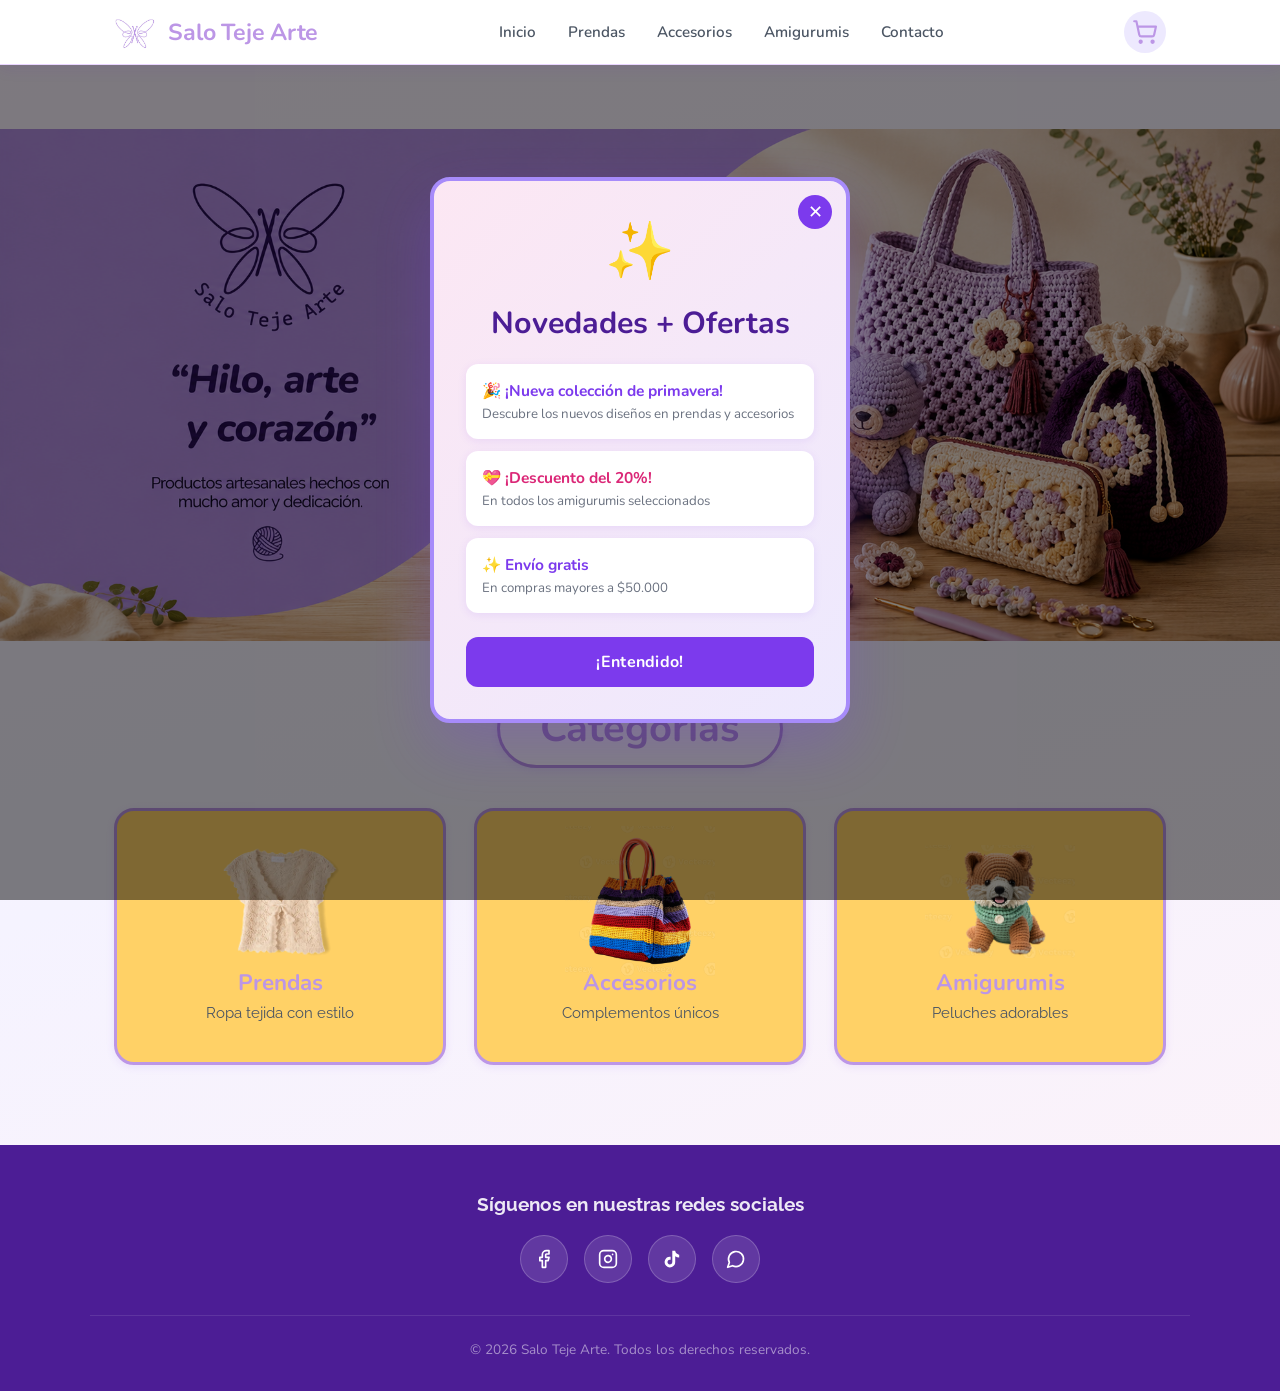
==== commit 81a56b42: "Add files via upload" ====
--- a/index/index.html
+++ b/index/index.html
@@ -6,7 +6,7 @@
   <title>Salo Teje Arte</title>
 <link rel="preconnect" href="https://fonts.googleapis.com">
 <link rel="preconnect" href="https://fonts.gstatic.com" crossorigin>
-<link href="https://fonts.googleapis.com/css2?family=Andada+Pro:ital,wght@0,400..840;1,400..840&family=Caprasimo&display=swap" rel="stylesheet">
+<link href="https://fonts.googleapis.com/css2?family=Nunito:ital,wght@0,200..1000;1,200..1000&family=Raleway:ital,wght@0,100..900;1,100..900&display=swap" rel="stylesheet">
   <link rel="stylesheet" href="styles.css" />
   <link rel="icon" type="image/x-icon" href="favicon.ico">
   <link rel="icon" type="image/png" sizes="32x32" href="favicon-32x32.png">
@@ -76,7 +76,7 @@
       <a href="#" class="logo">
         <div class="logo">
        
-                <img src="images/logo.png" alt="Logo" class="logo-img">
+                <img src="images/logo3.png" alt="Logo" class="logo-img">
           </svg>
         </div>
         <span class="logo-name">Salo Teje Arte</span>
@@ -107,7 +107,7 @@
   <!-- ═══ HERO ═══ -->
   <main>
 <section class="hero">
-  <img src="images/banner1.png" alt="Bienvenidos Salo Teje Arte" class="hero-img">
+  <img src="images/banner3.png" alt="Bienvenidos Salo Teje Arte" class="hero-img">
 </section>
 
     <!-- ═══ CATEGORÍAS ═══ -->
@@ -125,7 +125,7 @@
         </a>
         <a href="#" class="cat-card">
           <div class="cat-icon">
-            <img src="images/bolso.png" alt="Bolsos" class="cat-image">
+            <img src="images/bolso1.png" alt="Bolsos" class="cat-image">
           </div>
           <h3>Accesorios</h3>
           <p>Complementos únicos</p>
--- a/index/styles.css
+++ b/index/styles.css
@@ -1,5 +1,21 @@
 <style>
    *, *::before, *::after { box-sizing: border-box; margin: 0; padding: 0; }
+
+   .video-section {
+  padding: 2rem;
+  text-align: center;
+}
+
+.video-container {
+  max-width: 900px;
+  margin: auto;
+}
+
+.video-wrapper {
+  margin-top: 1rem;
+  border-radius: 12px;
+  overflow: hidden;
+}
 
    .hero {
   width: 100%;
@@ -57,16 +73,17 @@
   transform: scale(1.1);
 }
 
-   .caprasimo-regular {
-  font-family: "Caprasimo", serif;
-  font-weight: 400;
+.nunito-extra-bold-italic {
+  font-family: "Nunito", sans-serif;
+  font-optical-sizing: auto;
+  font-weight: <weight>;
   font-style: normal;
 }
 
-.andada-pro-regular {
-  font-family: "Andada Pro", serif;
+.raleway-extra-light {
+  font-family: "Raleway", sans-serif;
   font-optical-sizing: auto;
-  font-weight: 400;
+  font-weight: <weight>;
   font-style: normal;
 }
 
@@ -78,7 +95,7 @@
 }
 
 .logo-img {
-  height: 40px;   /* Ajusta el tamaño */
+  height: 60px;   /* Ajusta el tamaño */
   width: auto;
 }
    .cart-item {
@@ -175,9 +192,9 @@
     }
     .logo-icon svg { width:24px; height:24px; }
     .logo-name {
-      font-family:'Caprasimo', serif;
+      font-family:'Nunito', sans-serif;
       font-size:1.2rem; font-weight:700;
-      color: var(--purple);
+      color: #BC96E6;
     }
 
     /* Nav */
@@ -235,12 +252,12 @@
       padding: 3rem 2rem 2rem;
     }
     .page-hero h1 {
-      font-family: 'Caprasimo', serif;
+      font-family: 'Nunito', sans-serif;
       font-size: 2.8rem;
       color: var(--purple);
       margin-bottom: .5rem;
     }
-    .page-hero p { color: var(--text-sec); font-size:1rem; font-family: "Andada Pro", serif; }
+    .page-hero p { color: var(--text-sec); font-size:1rem; font-family: "Raleway", serif; }
 
     /* ─── SECTION ─── */
     .section {
@@ -641,7 +658,7 @@
     }
 
     .modal-title {
-      font-family: 'Playfair Display', serif;
+      font-family: 'Nunito', serif;
       font-size: 1.9rem;
       color: #4c1d95;
       margin-bottom: 1.25rem;
@@ -753,10 +770,10 @@
     .logo-icon svg { width: 30px; height: 30px; }
 
     .logo-name {
-      font-family: 'Caprasimo', serif;
+      font-family: 'Nunito', sans-serif;
       font-size: 1.45rem;
       font-weight: 700;
-      color: var(--purple-main);
+      color: #BC96E6;
       letter-spacing: -.01em;
     }
 
@@ -795,7 +812,7 @@
     }
 
     .btn-cart:hover { background: var(--purple-soft); transform: scale(1.08); }
-    .btn-cart svg { color: var(--purple-main); }
+    .btn-cart svg { color: #BC96E6; }
 
     /* hamburger */
     .hamburger {
@@ -812,9 +829,8 @@
 
     /* ── HERO ── */
     .hero {
-      max-width: 1100px;
       margin: 4rem auto 3rem;
-      padding: 0 1.5rem;
+      
       text-align: center;
     }
 
@@ -848,7 +864,7 @@
     }
 
     .hero h1 {
-      font-family: 'Caprasimo', serif;
+      font-family: 'Nunito', sans-serif;
       font-size: clamp(2.5rem, 6vw, 3.75rem);
       color: var(--purple-main);
       line-height: 1.1;
@@ -856,7 +872,7 @@
     }
 
     .hero p {
-      font-family: "Andada Pro", serif;
+      font-family: "Raleway", serif;
       font-size: 1.15rem;
       color: var(--text-mid);
       max-width: 520px;
@@ -887,14 +903,14 @@
     }
 
     .section-title h2 {
-      font-family: 'Caprasimo', serif;
+      font-family: 'Nunito', sans-serif;
       font-size: clamp(1.75rem, 4vw, 2.5rem);
-      color: var(--purple-deep);
+      color: #BC96E6;
       display: inline-block;
       background: var(--white);
       padding: .6rem 2.5rem;
       border-radius: 999px;
-      border: 3px solid #ddd6fe;
+      border: 3px solid #BC96E6;
       box-shadow: var(--shadow-sm);
     }
 
@@ -908,16 +924,16 @@
       text-decoration: none;
       border-radius: var(--radius-lg);
       padding: 2.5rem 1.5rem;
-      border: 3px solid #ddd6fe;
+      border: 3px solid #BC96E6;
       box-shadow: var(--shadow-sm);
       text-align: center;
       transition: transform .25s, box-shadow .25s;
       animation: fadeUp .7s ease both;
     }
 
-    .cat-card:nth-child(1) { background: linear-gradient(145deg, #fef9c3, #fef08a); animation-delay: .1s; }
-    .cat-card:nth-child(2) { background: linear-gradient(145deg, #fef9c3, #fde68a); animation-delay: .2s; }
-    .cat-card:nth-child(3) { background: linear-gradient(145deg, #f0fdf4, #dcfce7); animation-delay: .3s; }
+    .cat-card:nth-child(1) { background: linear-gradient(145deg, #FFD166, #FFD166); animation-delay: .1s; }
+    .cat-card:nth-child(2) { background: linear-gradient(145deg, #FFD166, #FFD166); animation-delay: .2s; }
+    .cat-card:nth-child(3) { background: linear-gradient(145deg, #FFD166, #FFD166); animation-delay: .3s; }
 
     .cat-card:hover {
       transform: translateY(-6px) scale(1.02);
@@ -927,13 +943,13 @@
     .cat-icon { font-size: 3.5rem; margin-bottom: 1rem; line-height: 1; }
 
     .cat-card h3 {
-      font-family: 'Caprasimo', serif;
+      font-family: 'Nunito', serif;
       font-size: 1.4rem;
-      color: var(--purple-deep);
+      color: #BC96E6;
       margin-bottom: .4rem;
     }
 
-    .cat-card p { color: var(--text-mid); font-size: .95rem; font-family: "Andada Pro", serif; }
+    .cat-card p { color: var(--text-mid); font-size: .95rem; font-family: "Raleway", serif; }
 
     /* ── BANNER DESCUENTO ── */
     .banner-discount {
@@ -1007,7 +1023,7 @@
     }
 
     .footer-inner h3 {
-      font-family: 'Andada Pro', serif;
+      font-family: 'Raleway', serif;
       font-size: 1.2rem;
       margin-bottom: 1.25rem;
       opacity: .9;
@@ -1114,9 +1130,9 @@
     }
     .logo-icon svg { width: 30px; height: 30px; }
     .logo-name {
-      font-family: 'Caprasimo', serif;
+      font-family: 'Nunito', sans-serif;
       font-size: 1.45rem; font-weight: 700;
-      color: var(--purple-main); letter-spacing: -.01em;
+      color: #BC96E6; letter-spacing: -.01em;
     }
     nav { display: flex; align-items: center; gap: 2rem; }
     nav a {
@@ -1142,7 +1158,7 @@
       position: relative;
     }
     .btn-cart:hover { background: var(--purple-soft); transform: scale(1.08); }
-    .btn-cart svg { color: var(--purple-main); }
+    .btn-cart svg { color: #BC96E6; }
     .cart-badge {
       position: absolute; top: -4px; right: -4px;
       background: #ec4899; color: white; font-size: .65rem;
@@ -1178,11 +1194,11 @@
       padding: 0 1.5rem; text-align: center;
     }
     .page-header h1 {
-      font-family: 'Caprasimo', serif;
+      font-family: 'Nunito', sans-serif;
       font-size: clamp(2rem, 5vw, 3rem);
       color: var(--purple-deep); margin-bottom: .5rem;
     }
-    .page-header p { color: var(--text-mid); font-size: 1.05rem; font-family: "Andada Pro", serif; }
+    .page-header p { color: var(--text-mid); font-size: 1.05rem; font-family: "Raleway", serif; }
 
     /* ── SECTION LABEL ── */
     .section-label {
@@ -1190,7 +1206,7 @@
       margin-bottom: 1.5rem;
     }
     .section-label h2 {
-      font-family: 'Andada Pro', serif;
+      font-family: 'Raleway', serif;
       font-size: 1.75rem;
     }
     .section-label.descuento h2 { color: #db2777; }
@@ -1239,7 +1255,7 @@
     .product-body { padding: 1.1rem 1.1rem 1.2rem; }
     .product-body h3 {
       font-size: 1.05rem; font-weight: 700;
-      color: var(--text-dark); margin-bottom: .5rem; font-family: "Andada Pro", serif;
+      color: var(--text-dark); margin-bottom: .5rem; font-family: "Raleway", serif;
     }
     .price-row { display: flex; align-items: baseline; gap: .5rem; margin-bottom: .9rem; }
     .price-now {
@@ -1280,7 +1296,7 @@
     footer { background: var(--purple-nav); color: white; padding: 3rem 1.5rem 2rem; }
     .footer-inner { max-width: 1100px; margin: auto; text-align: center; }
     .footer-inner h3 {
-      font-family: 'Andada Pro', serif;
+      font-family: 'Raleway', serif;
       font-size: 1.2rem; margin-bottom: 1.25rem; opacity: .9;
     }
     .social-links { display: flex; justify-content: center; gap: 1rem; margin-bottom: 2rem; }
@@ -1500,4 +1516,9 @@
     grid-template-columns: repeat(2, 1fr);
   }
 }
+.cart-image{
+    width: 50px;
+    height: 5cap;
+    object-fit: contain;
+}
   </style>
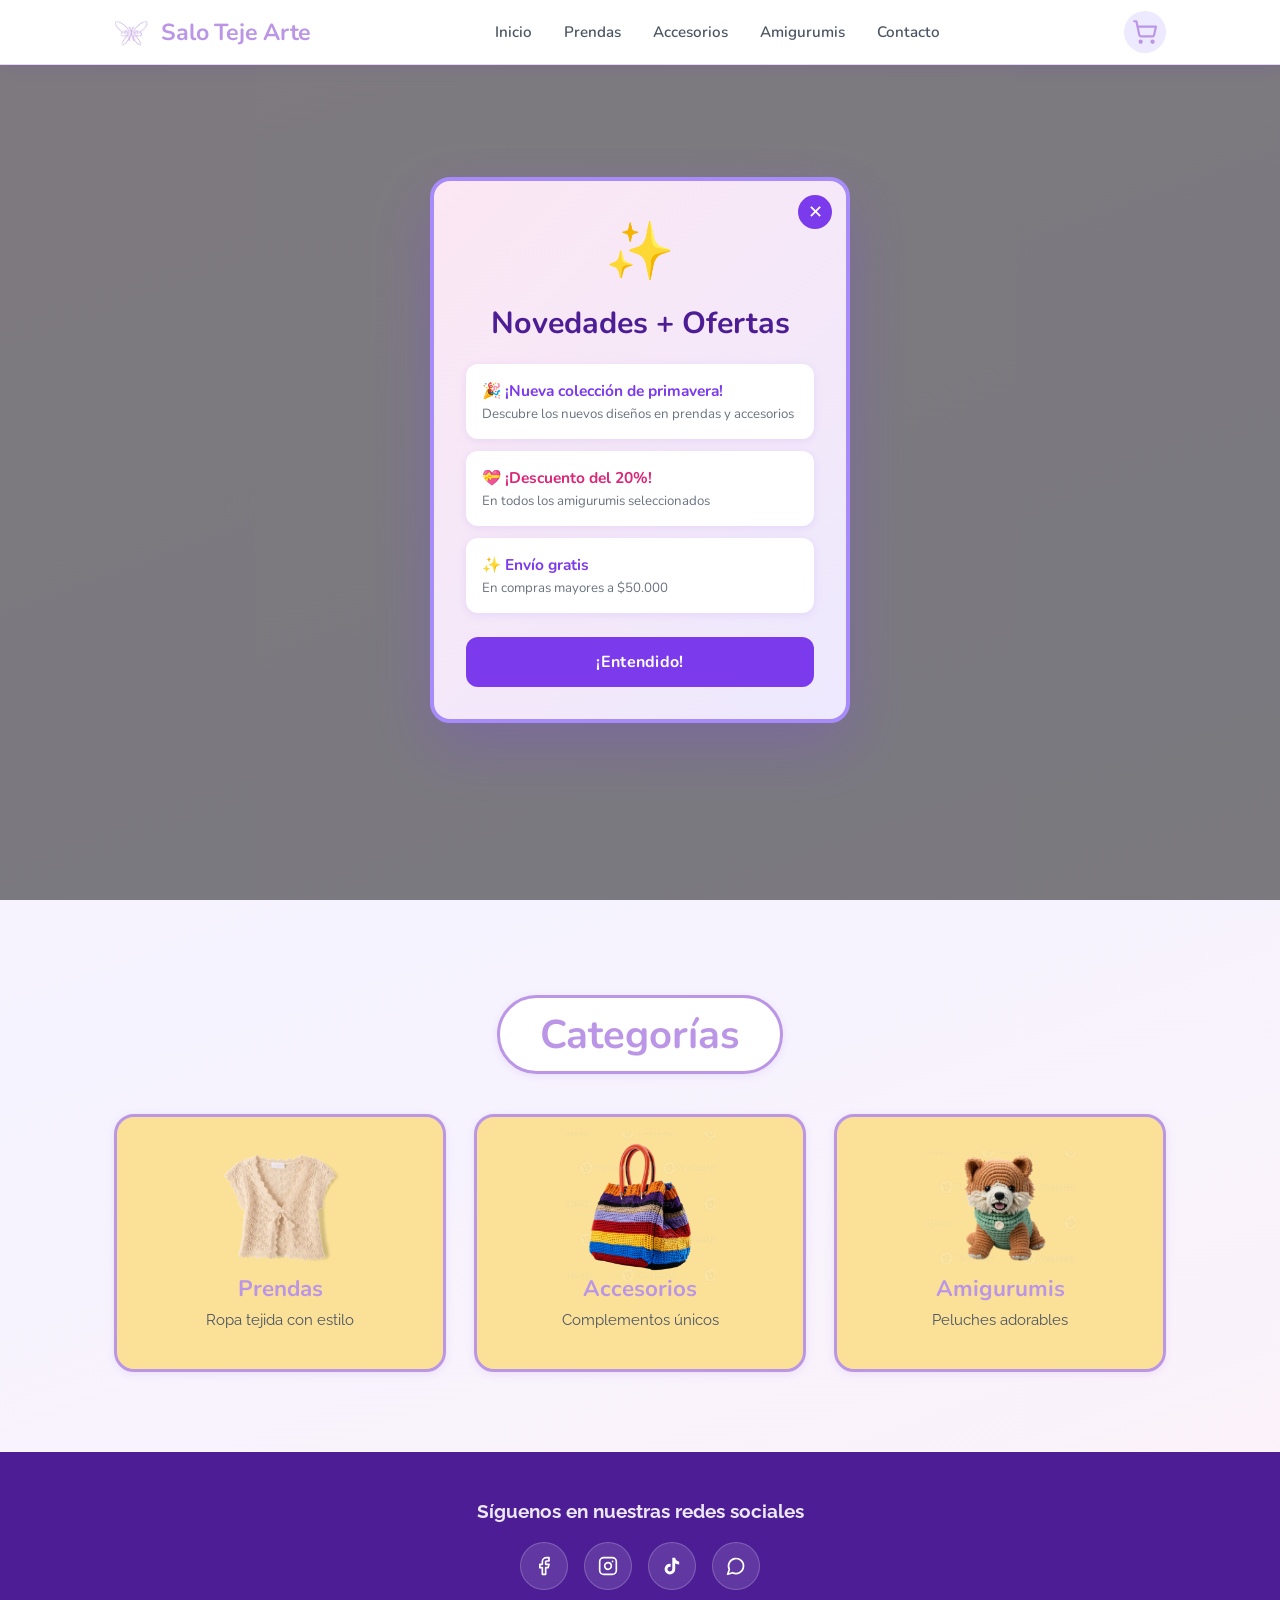
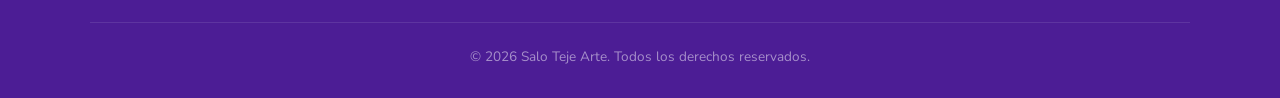
==== commit c7738fe0: "Add files via upload" ====
--- a/index/index.html
+++ b/index/index.html
@@ -68,19 +68,134 @@
 
   setTimeout(openPopup, 400);
 });
+/* =========================
+   CARRITO GLOBAL PERSISTENTE
+   ========================= */
+
+// Cargar carrito desde localStorage
+let cart = JSON.parse(localStorage.getItem('cart')) || [];
+
+// Guardar carrito
+function saveCart() {
+  localStorage.setItem('cart', JSON.stringify(cart));
+  updateCartUI();
+}
+
+// Agregar producto
+function addToCart(product) {
+  const existing = cart.find(item => item.id === product.id);
+
+  if (existing) {
+    existing.qty += 1;
+  } else {
+    cart.push({
+      ...product,
+      qty: 1
+    });
+  }
+
+  saveCart();
+  showToast(`${product.name} agregado al carrito`);
+}
+
+// Cambiar cantidad
+function changeQty(id, delta) {
+  const item = cart.find(p => p.id === id);
+
+  if (!item) return;
+
+  item.qty += delta;
+
+  if (item.qty <= 0) {
+    cart = cart.filter(p => p.id !== id);
+  }
+
+  saveCart();
+}
+
+// Actualizar interfaz
+function updateCartUI() {
+  const container = document.getElementById('cartItems');
+  const badge = document.getElementById('cartBadge');
+  const totalEl = document.getElementById('cartTotal');
+
+  if (!container) return;
+
+  // Badge
+  const totalQty = cart.reduce((sum, item) => sum + item.qty, 0);
+
+  badge.textContent = totalQty;
+  badge.classList.toggle('show', totalQty > 0);
+
+  // Vacío
+  if (cart.length === 0) {
+    container.innerHTML = `
+      <div class="cart-empty">
+        <span>🧶</span>
+        Tu carrito está vacío
+      </div>
+    `;
+    totalEl.textContent = '$0';
+    return;
+  }
+
+  // Items
+  container.innerHTML = cart.map(item => `
+    <div class="cart-item">
+      <div class="cart-item-left">
+        <img src="${item.image}" class="cart-image" alt="${item.name}">
+        <div>
+          <div class="cart-name">${item.name}</div>
+          <div class="cart-price">$${item.price.toLocaleString('es-CO')}</div>
+        </div>
+      </div>
+
+      <div class="cart-qty">
+        <button onclick="changeQty('${item.id}', -1)">−</button>
+        <span>${item.qty}</span>
+        <button onclick="changeQty('${item.id}', 1)">+</button>
+      </div>
+    </div>
+  `).join('');
+
+  // Total
+  const total = cart.reduce((sum, item) => sum + item.price * item.qty, 0);
+  totalEl.textContent = '$' + total.toLocaleString('es-CO');
+}
+
+// Toast
+function showToast(message) {
+  const toast = document.getElementById('toast');
+  if (!toast) return;
+
+  toast.textContent = message;
+  toast.classList.add('show');
+
+  clearTimeout(window.toastTimeout);
+
+  window.toastTimeout = setTimeout(() => {
+    toast.classList.remove('show');
+  }, 2500);
+}
+
+// Inicializar al cargar la página
+document.addEventListener('DOMContentLoaded', updateCartUI);
   </script>
 
   <!-- ═══ HEADER ═══ -->
   <header>
     <div class="header-inner">
-      <a href="#" class="logo">
-        <div class="logo">
-       
-                <img src="images/logo3.png" alt="Logo" class="logo-img">
-          </svg>
-        </div>
-        <span class="logo-name">Salo Teje Arte</span>
-      </a>
+<a href="index.html" class="logo">
+
+    <img src="images/logo3.png"
+         alt="Salo Teje Arte"
+         class="logo-img">
+
+    <span class="logo-name">
+        Salo Teje Arte
+    </span>
+
+</a>
 
       <nav id="main-nav">
         <a href="index.html">Inicio</a>
@@ -107,7 +222,17 @@
   <!-- ═══ HERO ═══ -->
   <main>
 <section class="hero">
-  <img src="images/banner3.png" alt="Bienvenidos Salo Teje Arte" class="hero-img">
+
+    <video class="hero-video"
+           autoplay
+           muted
+           loop
+           playsinline>
+
+        <source src="videos/video.mp4" type="video/mp4">
+
+    </video>
+
 </section>
 
     <!-- ═══ CATEGORÍAS ═══ -->
@@ -116,21 +241,21 @@
         <h2>Categorías</h2>
       </div>
       <div class="cats-grid">
-        <a href="#" class="cat-card">
+        <a href="prendas.html" class="cat-card">
           <div class="cat-icon">
             <img src="images/blusa.png" alt="Camisas" class="cat-image">
           </div>
           <h3>Prendas</h3>
           <p>Ropa tejida con estilo</p>
         </a>
-        <a href="#" class="cat-card">
+        <a href="accesorios.html" class="cat-card">
           <div class="cat-icon">
             <img src="images/bolso1.png" alt="Bolsos" class="cat-image">
           </div>
           <h3>Accesorios</h3>
           <p>Complementos únicos</p>
         </a>
-        <a href="#" class="cat-card">
+        <a href="amigurumis.html" class="cat-card">
           <div class="cat-icon">
             <img src="images/amigurumi.png" alt="Amigurumis" class="cat-image">
           </div>
--- a/index/styles.css
+++ b/index/styles.css
@@ -1,4 +1,58 @@
 <style>
+
+.hero{
+
+    width:100%;
+
+         /* Puedes cambiarlo */
+
+    overflow:hidden;
+
+    position:relative;
+
+}
+
+.hero-video{
+
+    width:100%;
+
+    
+
+    object-fit:cover;
+
+    display:block;
+
+}
+
+
+
+
+
+
+
+
+
+
+
+
+
+
+
+
+
+
+
+
+
+
+
+
+
+
+
+
+
+
    *, *::before, *::after { box-sizing: border-box; margin: 0; padding: 0; }
 
    .video-section {
@@ -19,7 +73,7 @@
 
    .hero {
   width: 100%;
-  height: auto;
+  height: 850px;
   overflow: hidden;
 }
 
@@ -39,8 +93,8 @@
 }
 
 .product-image {
-  max-width: 200px;
-  max-height: 200px;
+  width: 200px;
+  height: 200px;
   object-fit: contain;
 }
 
@@ -95,7 +149,7 @@
 }
 
 .logo-img {
-  height: 60px;   /* Ajusta el tamaño */
+  height: 50px;   /* Ajusta el tamaño */
   width: auto;
 }
    .cart-item {
@@ -829,7 +883,7 @@
 
     /* ── HERO ── */
     .hero {
-      margin: 4rem auto 3rem;
+      margin: 2rem auto 3rem;
       
       text-align: center;
     }
@@ -931,9 +985,9 @@
       animation: fadeUp .7s ease both;
     }
 
-    .cat-card:nth-child(1) { background: linear-gradient(145deg, #FFD166, #FFD166); animation-delay: .1s; }
-    .cat-card:nth-child(2) { background: linear-gradient(145deg, #FFD166, #FFD166); animation-delay: .2s; }
-    .cat-card:nth-child(3) { background: linear-gradient(145deg, #FFD166, #FFD166); animation-delay: .3s; }
+    .cat-card:nth-child(1) { background: linear-gradient(145deg, #fbe198, #fbe198); animation-delay: .1s; }
+    .cat-card:nth-child(2) { background: linear-gradient(145deg, #fbe198, #fbe198); animation-delay: .2s; }
+    .cat-card:nth-child(3) { background: linear-gradient(145deg, #fbe198, #fbe198); animation-delay: .3s; }
 
     .cat-card:hover {
       transform: translateY(-6px) scale(1.02);
@@ -1079,6 +1133,44 @@
       .hero-card { padding: 2.5rem 1.5rem; }
 
       .banner-inner { flex-direction: column; text-align: center; }
+      .hero{
+
+    height:220px;
+
+}
+
+.hero-video{
+
+    object-position:center;
+
+}
+
+.hero-content{
+
+    width:95%;
+
+}
+
+.hero-content h1{
+
+    font-size:1.8rem;
+
+}
+
+.hero-content p{
+
+    font-size:.95rem;
+
+}
+
+.hero-content a{
+
+    padding:12px 24px;
+
+    font-size:.9rem;
+
+}
+
     }
 
     
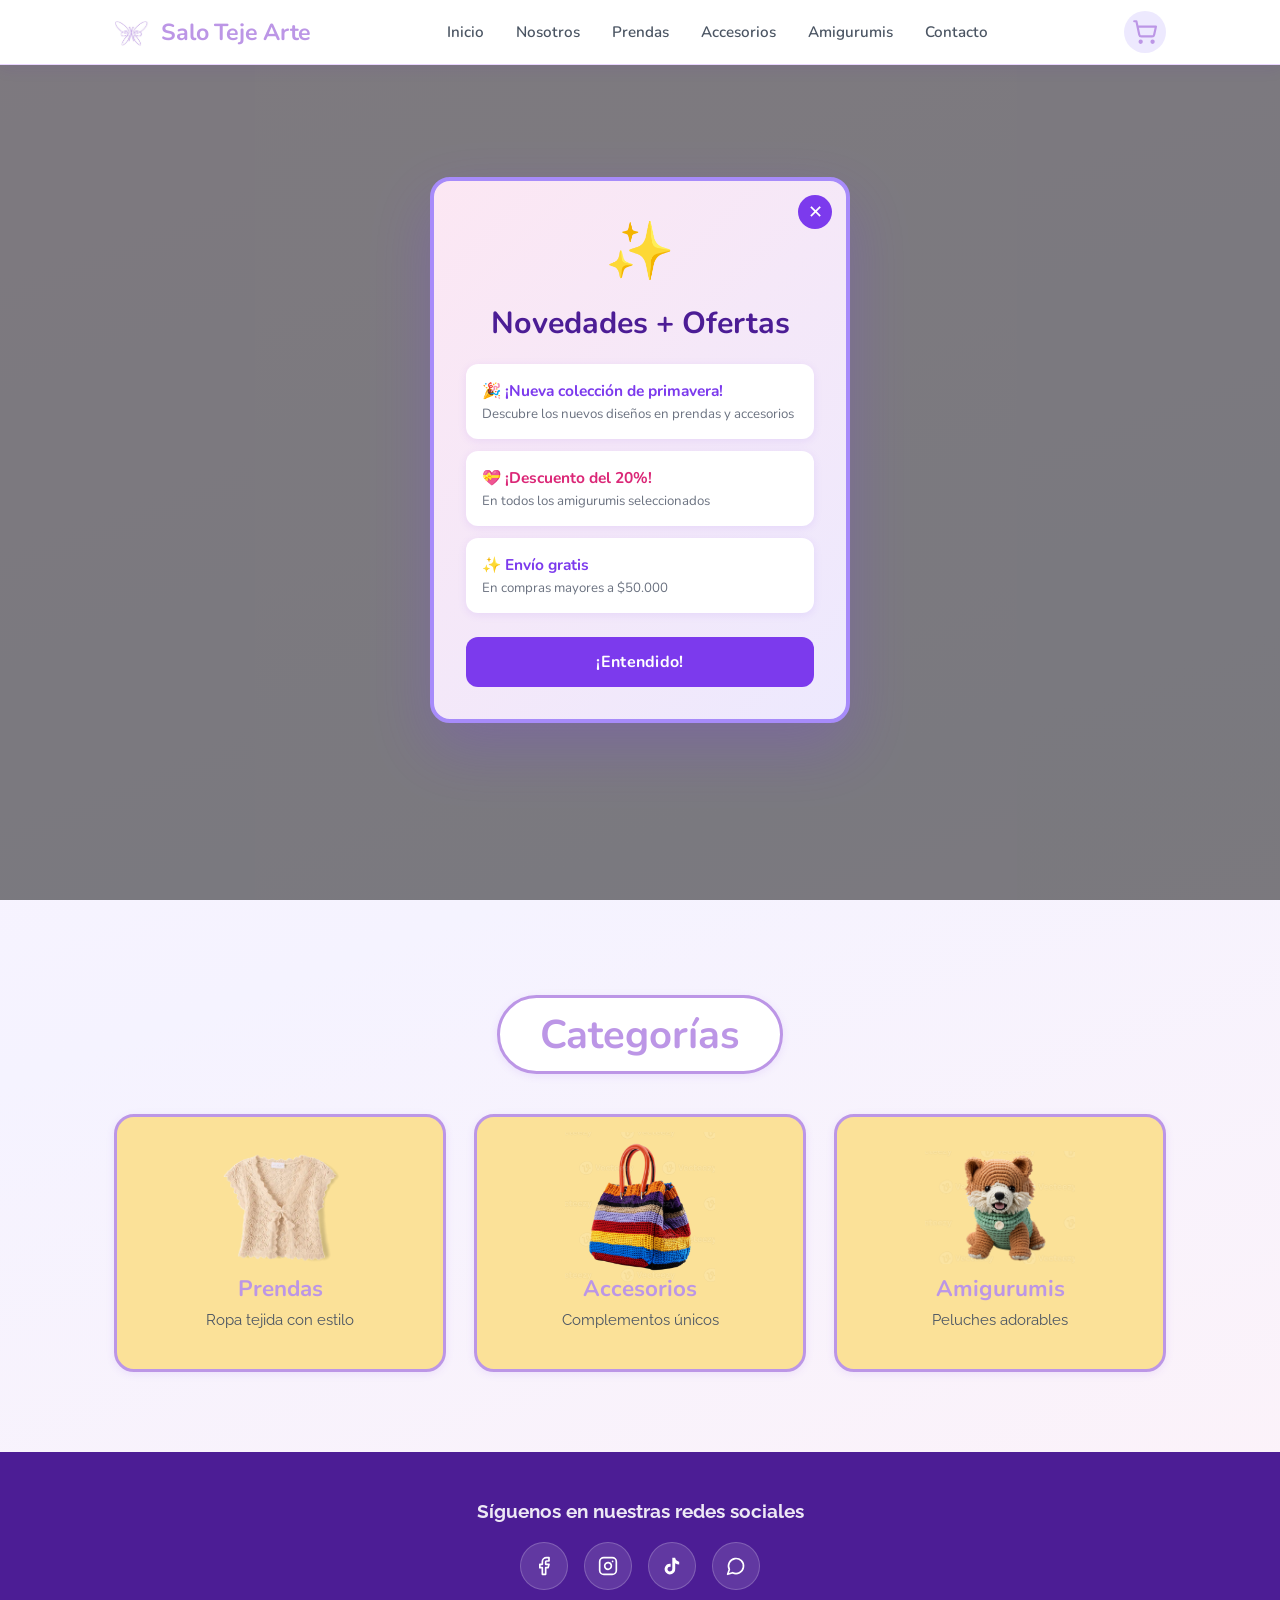
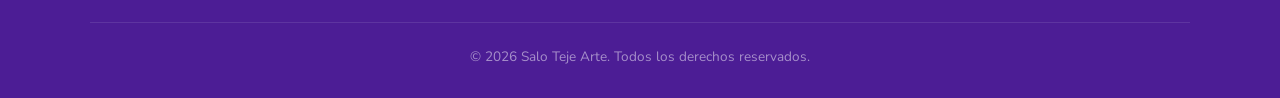
==== commit 162ea30a: "Add files via upload" ====
--- a/index/index.html
+++ b/index/index.html
@@ -199,6 +199,7 @@
 
       <nav id="main-nav">
         <a href="index.html">Inicio</a>
+        <a href="nosotros.html">Nosotros</a>
         <a href="prendas.html">Prendas</a>
         <a href="accesorios.html">Accesorios</a>
         <a href="amigurumis.html">Amigurumis</a>
--- a/index/styles.css
+++ b/index/styles.css
@@ -1493,8 +1493,9 @@
 .social-btn {
   padding: 1rem;
   border-radius: 8px;
+      border: 3px solid #BC96E6;
   text-decoration: none;
-  color: white;
+  color: #7c3aed;
   font-weight: 600;
   transition: transform 0.3s, box-shadow 0.3s;
   display: flex;
@@ -1507,10 +1508,10 @@
   box-shadow: 0 4px 12px rgba(0,0,0,0.15);
 }
 
-.social-btn.facebook { background: #1877f2; }
-.social-btn.instagram { background: #e1306c; }
-.social-btn.tiktok { background: #000000; }
-.social-btn.whatsapp { background: #25d366; }
+.social-btn.facebook { background: #fbe198; }
+.social-btn.instagram { background: #fbe198; }
+.social-btn.tiktok { background: #fbe198; }
+.social-btn.whatsapp { background: #fbe198; }
 
 .form-section {
   background: white;
@@ -1613,4 +1614,237 @@
     height: 5cap;
     object-fit: contain;
 }
+/*==============================
+NOSOTROS
+===============================*/
+
+.about-banner{
+
+    width:100%;
+
+    padding:80px 20px;
+
+    text-align:center;
+
+    background:linear-gradient(135deg,);
+
+    color:#7b4acb;
+
+}
+
+.about-banner h1{
+
+    font-size:3rem;
+
+    margin-bottom:20px;
+
+}
+
+.about-banner p{
+
+    max-width:700px;
+
+    margin:auto;
+
+    font-size:1.2rem;
+
+}
+
+/*==============================*/
+
+.about-company{
+
+    width:90%;
+
+    max-width:1200px;
+
+    margin:70px auto;
+
+    display:grid;
+
+    grid-template-columns:400px 1fr;
+
+    gap:50px;
+
+    align-items:center;
+
+}
+
+.about-image img{
+
+    width:100%;
+
+    border-radius:20px;
+
+    box-shadow:0 10px 30px rgba(0,0,0,.2);
+
+}
+
+.about-text h2{
+
+    color:#7b4acb;
+
+    margin-bottom:20px;
+
+}
+
+.about-text p{
+
+    text-align:justify;
+
+    line-height:1.8;
+
+}
+
+/*==============================*/
+
+.mission-vision{
+
+    width:90%;
+
+    max-width:1200px;
+
+    margin:70px auto;
+
+    display:grid;
+
+    grid-template-columns:repeat(2,1fr);
+
+    gap:30px;
+
+}
+
+.card-about{
+
+    background:white;
+
+    padding:40px;
+
+    border-radius:20px;
+
+    box-shadow:0 10px 30px rgba(0,0,0,.08);
+
+    border:2px solid #d8b8ff;
+
+}
+
+.card-about h2{
+
+    color:#7b4acb;
+
+    margin-bottom:20px;
+
+}
+
+/*==============================*/
+
+.values{
+
+    width:90%;
+
+    max-width:1200px;
+
+    margin:70px auto;
+
+    text-align:center;
+
+}
+
+.values h2{
+
+    color:#7b4acb;
+
+    margin-bottom:40px;
+
+}
+
+.values-grid{
+
+    display:grid;
+
+    grid-template-columns:repeat(4,1fr);
+
+    gap:25px;
+
+}
+
+.value-card{
+
+    background:#fff8ea;
+
+    border:2px solid #d7b6ff;
+
+    border-radius:20px;
+
+    padding:30px;
+
+    transition:.3s;
+
+}
+
+.value-card:hover{
+
+    transform:translateY(-8px);
+
+}
+
+.value-card h3{
+
+    margin:15px 0;
+
+    color:#7b4acb;
+
+}
+
+@media(max-width:900px){
+
+.about-company{
+
+grid-template-columns:1fr;
+
+text-align:center;
+
+}
+
+.about-text{
+
+text-align:center;
+
+}
+
+.about-text p{
+
+text-align:justify;
+
+}
+
+.mission-vision{
+
+grid-template-columns:1fr;
+
+}
+
+.values-grid{
+
+grid-template-columns:repeat(2,1fr);
+
+}
+
+}
+
+@media(max-width:600px){
+
+.about-banner h1{
+
+font-size:2rem;
+
+}
+
+.values-grid{
+
+grid-template-columns:1fr;
+
+}
+
+}
   </style>
